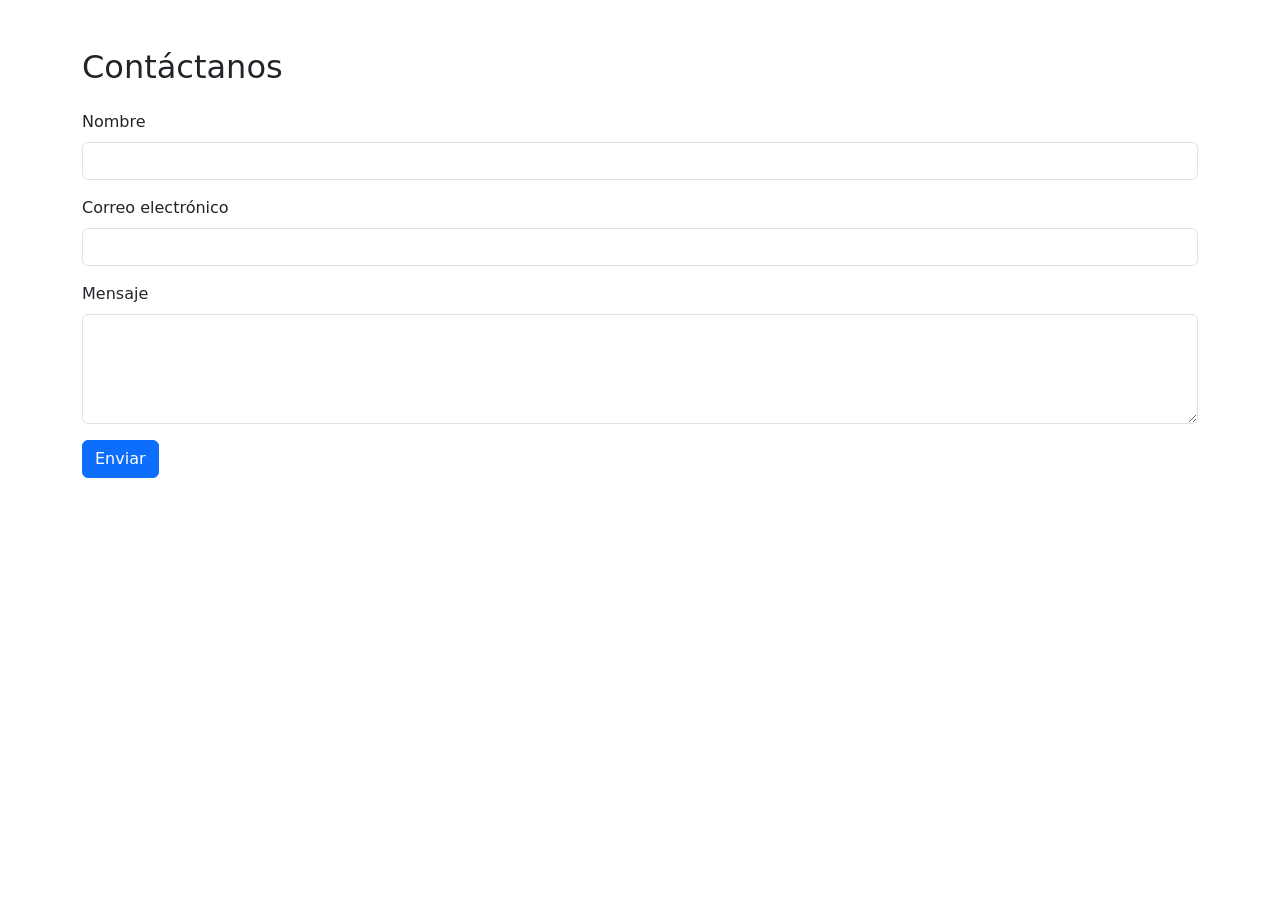
==== pages/contacto.html @ 8eb5a028 "Primer commit: Estructura inicial del proyecto de películas" ====
<!DOCTYPE html>
<html lang="es">
<head>
  <meta charset="UTF-8">
  <title>Contacto - CinePlus</title>
  <meta name="viewport" content="width=device-width, initial-scale=1">
  <link href="https://cdn.jsdelivr.net/npm/bootstrap@5.3.2/dist/css/bootstrap.min.css" rel="stylesheet">
</head>
<body>
  <div class="container py-5">
    <h2 class="mb-4">Contáctanos</h2>
    <form id="form-contacto" novalidate>
      <div class="mb-3">
        <label for="nombre" class="form-label">Nombre</label>
        <input type="text" class="form-control" id="nombre" required>
      </div>
      <div class="mb-3">
        <label for="correo" class="form-label">Correo electrónico</label>
        <input type="email" class="form-control" id="correo" required>
      </div>
      <div class="mb-3">
        <label for="mensaje" class="form-label">Mensaje</label>
        <textarea class="form-control" id="mensaje" rows="4" required></textarea>
      </div>
      <button type="submit" class="btn btn-primary">Enviar</button>
      <div id="alerta" class="alert alert-success mt-3 d-none">Mensaje enviado con éxito.</div>
    </form>
  </div>

  <script src="https://code.jquery.com/jquery-3.6.4.min.js"></script>
  <script>
    $('#form-contacto').on('submit', function (e) {
      e.preventDefault();
      if (this.checkValidity()) {
        $('#alerta').removeClass('d-none').hide().fadeIn();
        setTimeout(() => $('#alerta').fadeOut(), 3000);
        this.reset();
      }
    });
  </script>
</body>
</html>
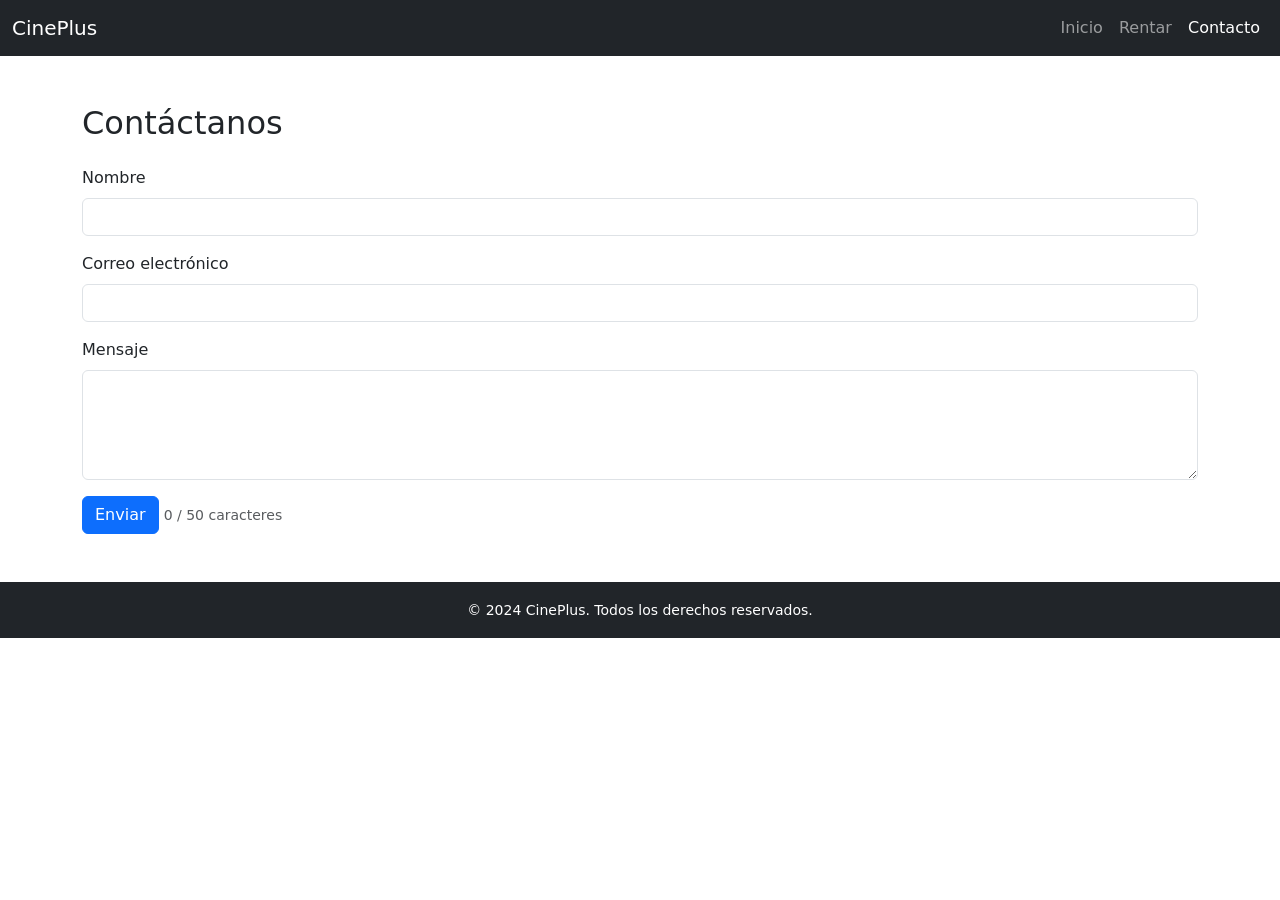
==== commit a47a0815: "Cuarto commit: Se agregan una sección de reseñas, un botón para ver los trailers desde el catálogo, " ====
--- a/pages/contacto.html
+++ b/pages/contacto.html
@@ -5,38 +5,141 @@
   <title>Contacto - CinePlus</title>
   <meta name="viewport" content="width=device-width, initial-scale=1">
   <link href="https://cdn.jsdelivr.net/npm/bootstrap@5.3.2/dist/css/bootstrap.min.css" rel="stylesheet">
+  <link href="https://fonts.googleapis.com/css2?family=Poppins:wght@300;400;600&display=swap" rel="stylesheet">
 </head>
 <body>
+  <nav class="navbar navbar-expand-lg navbar-dark bg-dark">
+    <div class="container-fluid">
+      <a class="navbar-brand" href="#">CinePlus</a>
+      <button class="navbar-toggler" type="button" data-bs-toggle="collapse" data-bs-target="#navbarNav">
+        <span class="navbar-toggler-icon"></span>
+      </button>
+      <div class="collapse navbar-collapse" id="navbarNav">
+        <ul class="navbar-nav ms-auto">
+          <li class="nav-item"><a class="nav-link" href="../index.html">Inicio</a></li>
+          <li class="nav-item"><a class="nav-link" href="renta.html">Rentar</a></li>
+          <li class="nav-item"><a class="nav-link active" href="contacto.html">Contacto</a></li>
+        </ul>
+      </div>
+    </div>
+  </nav>
   <div class="container py-5">
     <h2 class="mb-4">Contáctanos</h2>
     <form id="form-contacto" novalidate>
       <div class="mb-3">
         <label for="nombre" class="form-label">Nombre</label>
         <input type="text" class="form-control" id="nombre" required>
+        <div class="invalid-feedback"></div>
       </div>
       <div class="mb-3">
         <label for="correo" class="form-label">Correo electrónico</label>
         <input type="email" class="form-control" id="correo" required>
+        <div class="invalid-feedback"></div>
       </div>
       <div class="mb-3">
         <label for="mensaje" class="form-label">Mensaje</label>
         <textarea class="form-control" id="mensaje" rows="4" required></textarea>
+        <div class="invalid-feedback"></div>
       </div>
       <button type="submit" class="btn btn-primary">Enviar</button>
-      <div id="alerta" class="alert alert-success mt-3 d-none">Mensaje enviado con éxito.</div>
+      <small id="contador" class="text-muted">0 / 50 caracteres</small>
     </form>
   </div>
 
+  <footer class="bg-dark text-center text-white py-3">
+    <small>&copy; 2024 CinePlus. Todos los derechos reservados.</small>
+  </footer>
+
+  <!-- Modal de confirmación -->
+  <div class="modal fade" id="modalConfirmacion" tabindex="-1">
+    <div class="modal-dialog modal-dialog-centered">
+      <div class="modal-content text-center p-4">
+
+        <h4 class="mb-3">¡Mensaje enviado!</h4>
+        <p class="mb-4">Nos pondremos en contacto contigo pronto.</p>
+
+        <div>
+          <button type="button" class="btn btn-primary" id="btn-cerrar">
+            Ir al Inicio
+          </button>
+        </div>
+
+      </div>
+    </div>
+  </div>
+
+  <script src="https://cdn.jsdelivr.net/npm/bootstrap@5.3.2/dist/js/bootstrap.bundle.min.js"></script>
   <script src="https://code.jquery.com/jquery-3.6.4.min.js"></script>
   <script>
     $('#form-contacto').on('submit', function (e) {
       e.preventDefault();
-      if (this.checkValidity()) {
-        $('#alerta').removeClass('d-none').hide().fadeIn();
-        setTimeout(() => $('#alerta').fadeOut(), 3000);
+
+      let valido = true;
+
+      // limpiar errores previos
+      $('.form-control').removeClass('is-invalid');
+
+      const nombre = $('#nombre').val().trim();
+      const correo = $('#correo').val().trim();
+      const mensaje = $('#mensaje').val().trim();
+
+      // validar nombre
+      if (nombre === '') {
+        mostrarError('#nombre', 'El nombre es obligatorio');
+        valido = false;
+      }
+
+      // validar correo
+      const regexCorreo = /^[^\s@]+@[^\s@]+\.[^\s@]+$/;
+
+      if (correo === '') {
+        mostrarError('#correo', 'El correo es obligatorio');
+        valido = false;
+      } else if (!regexCorreo.test(correo)) {
+        mostrarError('#correo', 'Ingresa un correo válido');
+        valido = false;
+      }
+
+      // validar mensaje
+      if (mensaje === '') {
+        mostrarError('#mensaje', 'El mensaje es obligatorio');
+        valido = false;
+      } else if (mensaje.length < 20 || mensaje.length > 50) {
+        mostrarError('#mensaje', 'El mensaje debe tener entre 20 y 50 caracteres');
+        valido = false;
+      }
+
+      // si todo está correcto
+      if (valido) {
+        // Mostrar modal de confirmación
+        const modal = new bootstrap.Modal(document.getElementById('modalConfirmacion'));
+        modal.show();
+
+        // limpiar formulario
         this.reset();
-      }
+        }
+      });
+
+    // Contador de caracteres para el mensaje
+    $('#mensaje').on('input', function () {
+      const longitud = $(this).val().length;
+      $('#contador').text(`${longitud} / 50 caracteres`);
     });
+
+    $('#modalConfirmacion').on('hidden.bs.modal', function () {
+      window.location.href = "../index.html";
+    });
+
+    $('#btn-cerrar').on('click', function () {
+      const modal = bootstrap.Modal.getInstance(document.getElementById('modalConfirmacion'));
+      modal.hide();
+    });
+
+    function mostrarError(selector, mensaje) {
+      const input = $(selector);
+      input.addClass('is-invalid');
+      input.next('.invalid-feedback').text(mensaje);
+    }
   </script>
 </body>
 </html>
